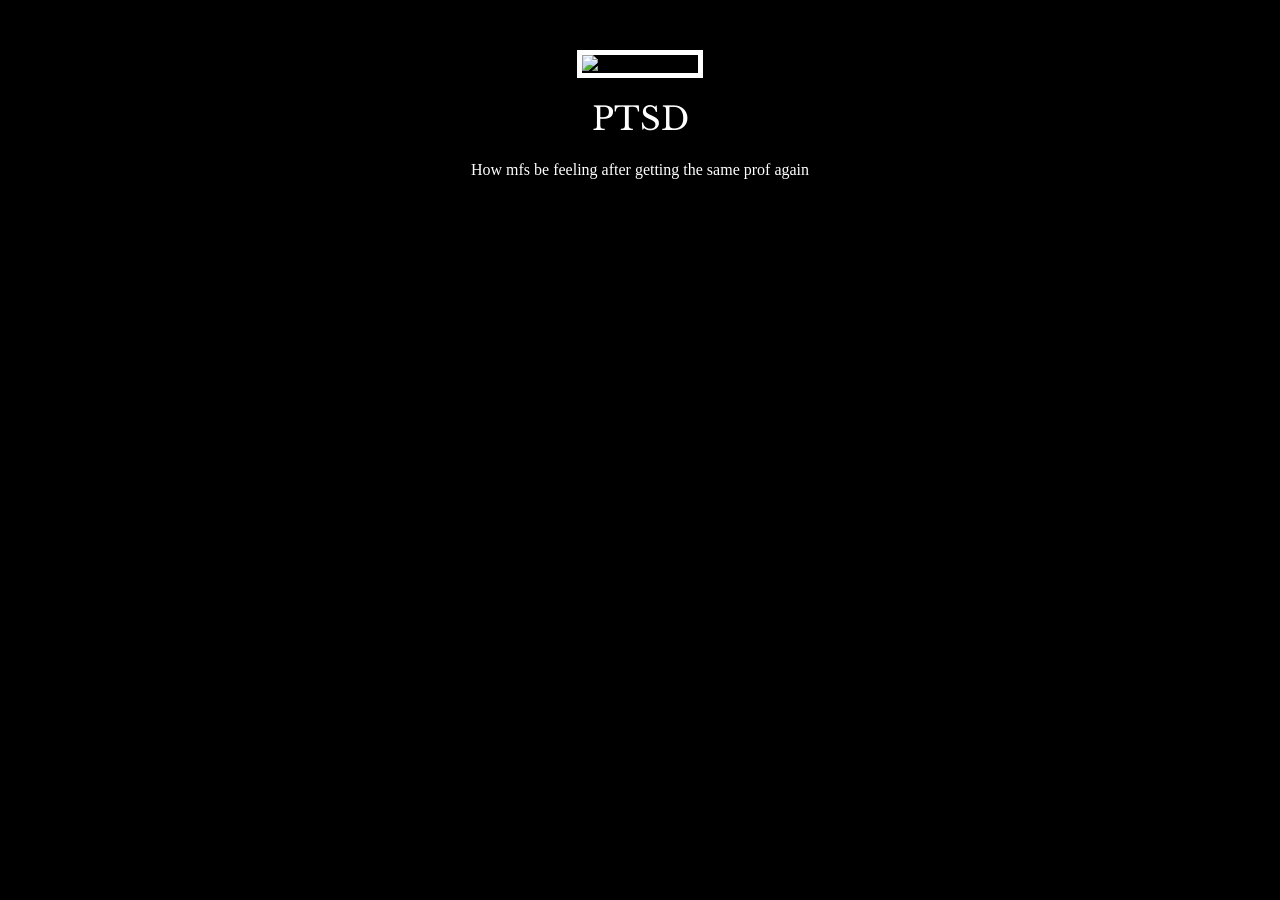
==== index.html @ 823b70d2 "Meme website" ====
<!DOCTYPE html>
<html lang="en">
<head>
  <meta charset="UTF-8">
  <title>My Meme</title>
  <link rel="preconnect" href="https://fonts.googleapis.com">
  <link rel="preconnect" href="https://fonts.gstatic.com" crossorigin>
  <link href="https://fonts.googleapis.com/css2?family=Libre+Baskerville:ital,wght@0,400;0,700;1,400&display=swap" rel="stylesheet">
  <link rel="stylesheet" href="styles.css">
</head>
<body>
  <div class="container">
    <img src="assets/Thomas_C._Lea_III_-_That_Two-Thousand_Yard_Stare_-_Original.jpg" alt="1000-yard stare">
    <h1>PTSD</h1>
    <p>
      How mfs be feeling after getting the same prof again
    </p>
  </div>
</body>
</html>
---- styles.css ----
body {
  background-color: black;
  margin: 0;
  padding: 0;
}

h1 {
  font-family: 'Libre Baskerville', serif;
  font-weight: 400;
  color: white;
  text-transform: uppercase;
}

p {
  color: white;
}

img {
  width: 100%;
  border: 5px solid white;
}

.container {
  width: 50%;
  margin-left: 25%;
  margin-top: 50px;
  text-align: center;
}
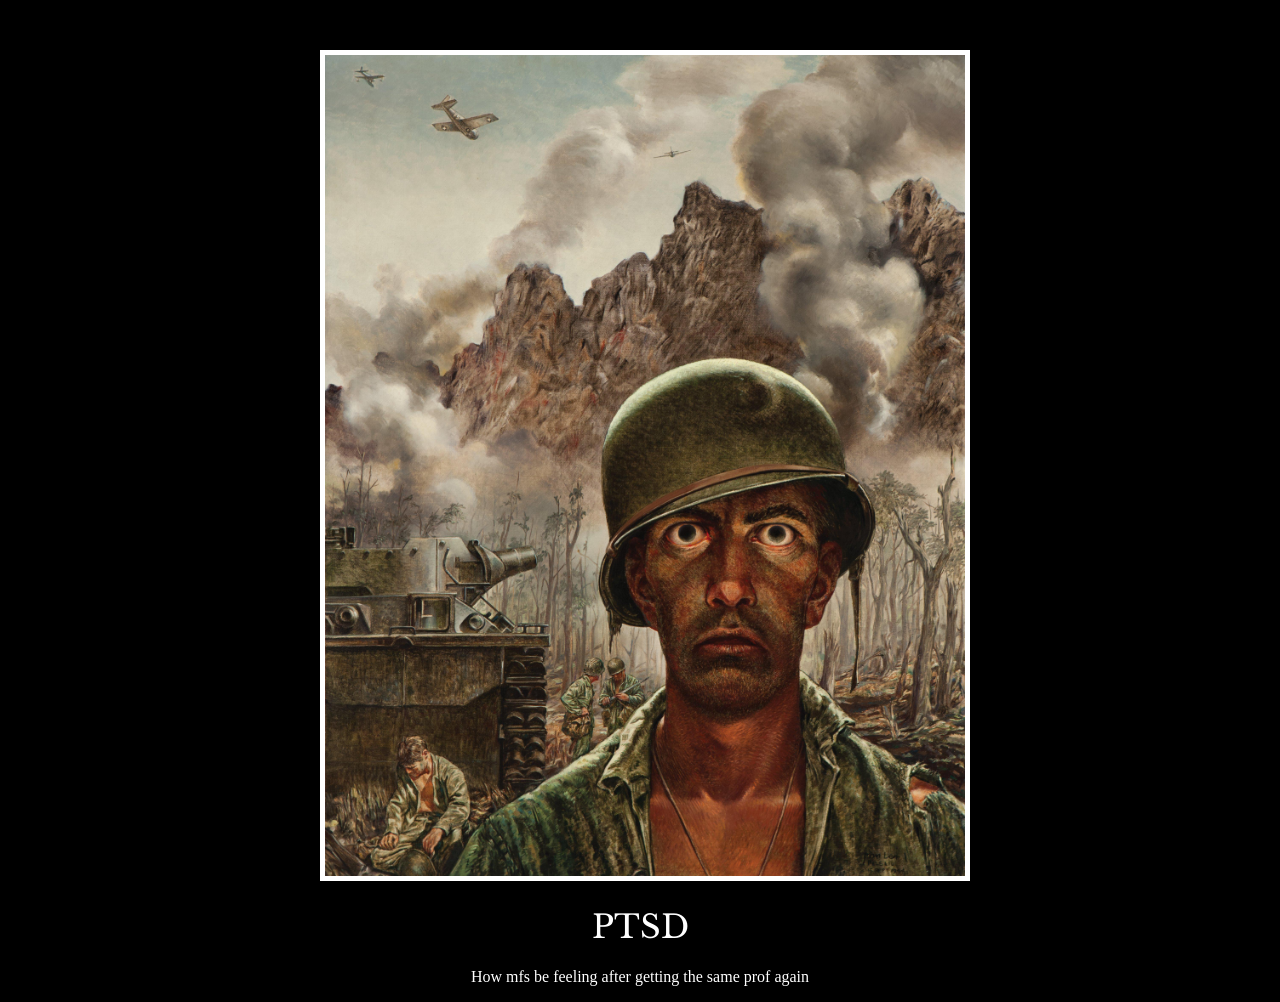
==== commit 598eac9c: "Meme Website" ====
--- a/index.html
+++ b/index.html
@@ -1,3 +1,4 @@
+<!--MANALO, Stephen Andrei L. 24-0354-407 -->
 <!DOCTYPE html>
 <html lang="en">
 <head>
@@ -8,13 +9,13 @@
   <link href="https://fonts.googleapis.com/css2?family=Libre+Baskerville:ital,wght@0,400;0,700;1,400&display=swap" rel="stylesheet">
   <link rel="stylesheet" href="styles.css">
 </head>
-<body>
-  <div class="container">
-    <img src="assets/Thomas_C._Lea_III_-_That_Two-Thousand_Yard_Stare_-_Original.jpg" alt="1000-yard stare">
-    <h1>PTSD</h1>
-    <p>
-      How mfs be feeling after getting the same prof again
-    </p>
-  </div>
-</body>
+    <body>
+        <div class="container">
+            <img src="/assets/Thomas_C._Lea_III_-_That_Two-Thousand_Yard_Stare_-_Original.jpg" alt="1000-yard stare">
+            <h1>PTSD</h1>
+            <p>
+            How mfs be feeling after getting the same prof again
+            </p>
+        </div>
+    </body>
 </html>
